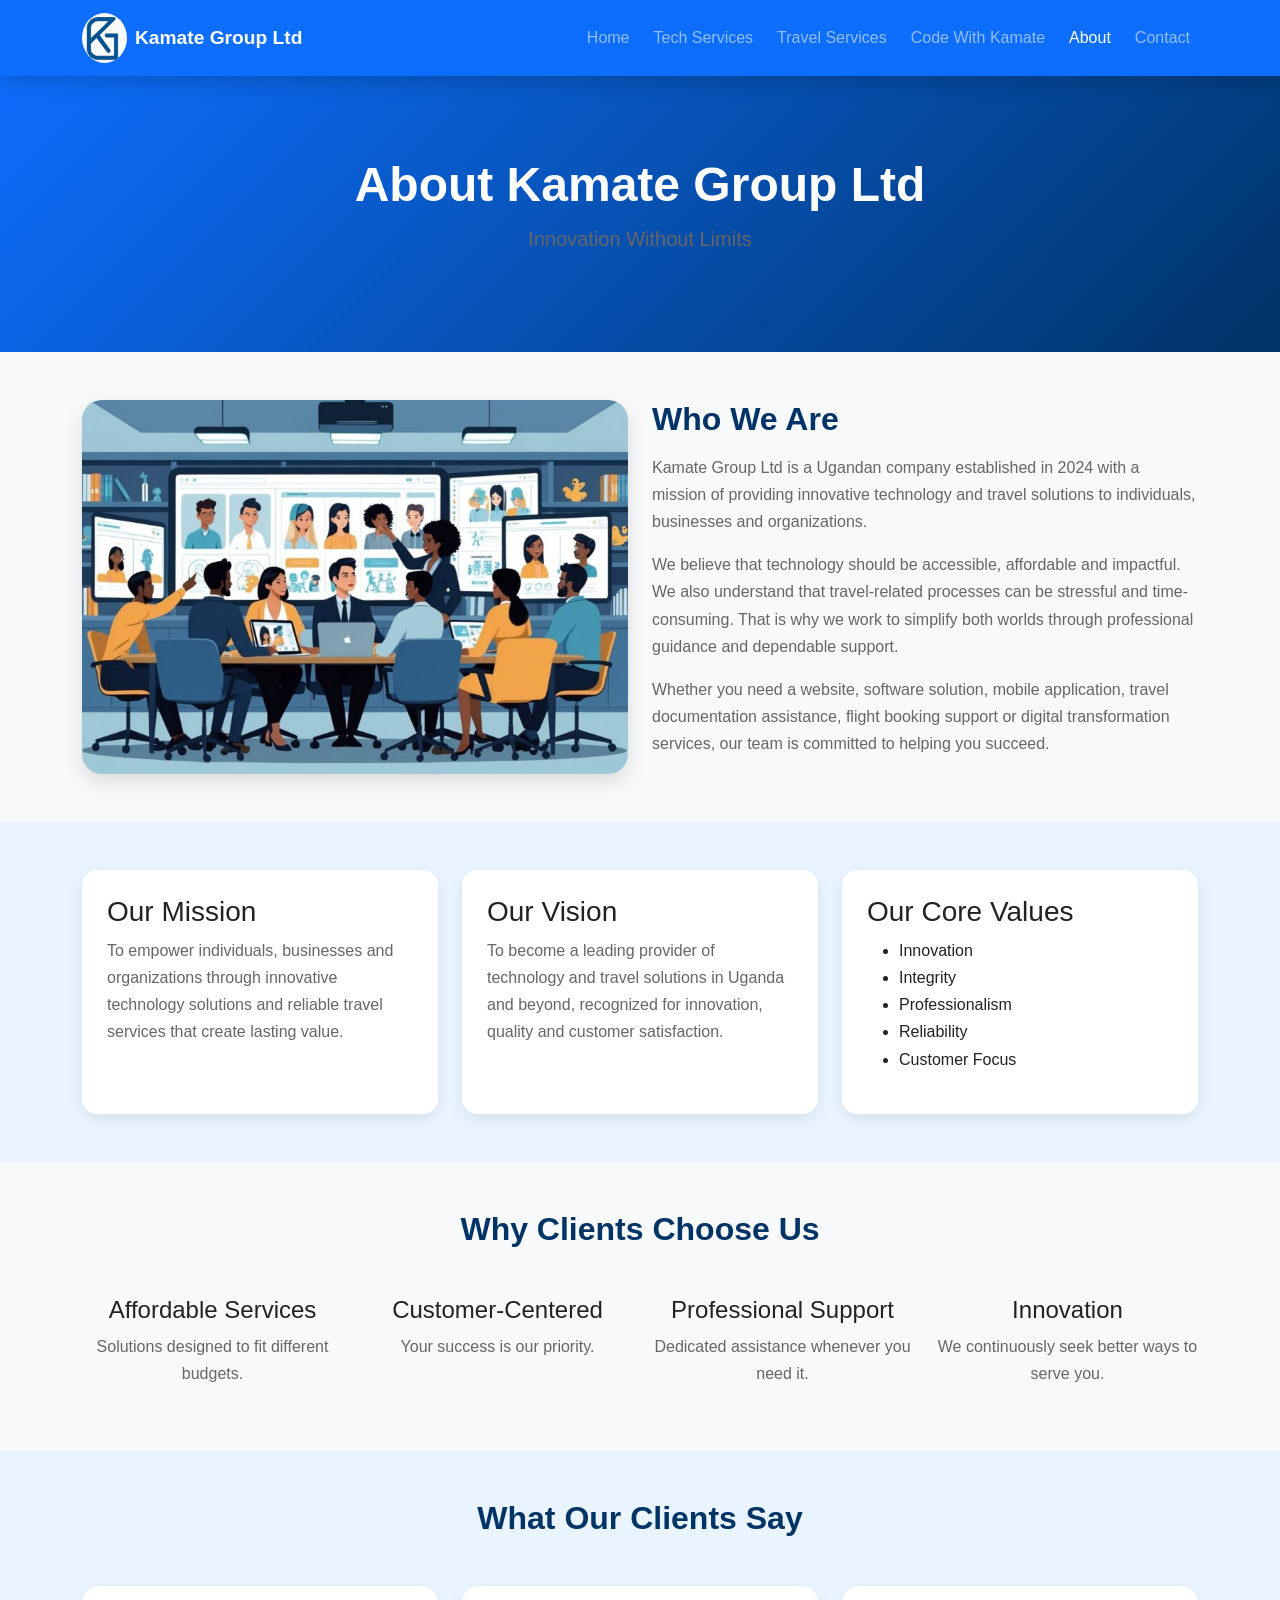
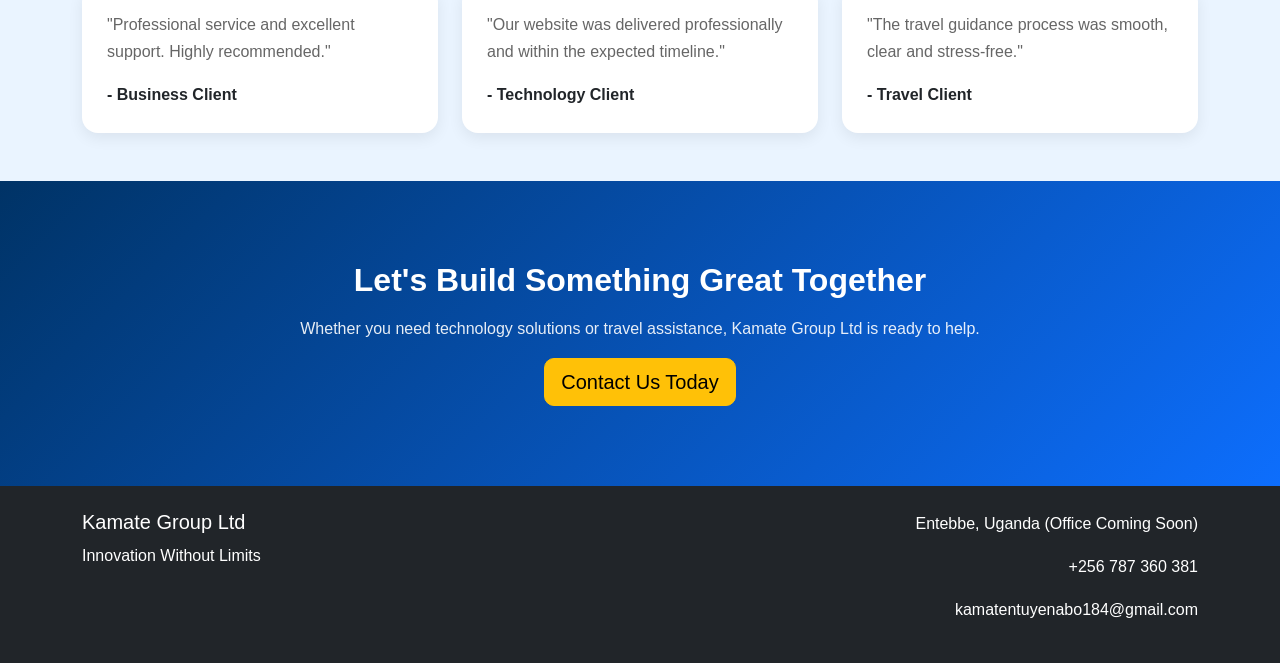
==== about.html @ bf947d2b "Basic designs done" ====
<!DOCTYPE html>
<html lang="en">
<head>
    <meta charset="UTF-8">
    <meta name="viewport" content="width=device-width, initial-scale=1.0">

    <title>About Us | Kamate Group Ltd</title>

    <meta name="description"
        content="Learn about Kamate Group Ltd, our mission, vision, values and commitment to delivering technology and travel solutions across Uganda.">

    <meta name="keywords"
        content="About Kamate Group Ltd, Technology Services Uganda, Travel Services Uganda">

    <link rel="icon" href="images/logo.jpeg">

    <link href="https://cdn.jsdelivr.net/npm/bootstrap@5.3.7/dist/css/bootstrap.min.css" rel="stylesheet">

    <link rel="stylesheet" href="style.css">
</head>
<body>

<!-- NAVBAR -->

<nav class="navbar navbar-expand-lg navbar-dark bg-primary sticky-top shadow">
    <div class="container">

        <a class="navbar-brand d-flex align-items-center" href="index.html">
            <img src="images/logo.jpeg" alt="Logo" width="45" class="me-2">
            <strong>Kamate Group Ltd</strong>
        </a>

        <button class="navbar-toggler"
            type="button"
            data-bs-toggle="collapse"
            data-bs-target="#navbarNav">
            <span class="navbar-toggler-icon"></span>
        </button>

        <div class="collapse navbar-collapse" id="navbarNav">

            <ul class="navbar-nav ms-auto">

                <li class="nav-item">
                    <a class="nav-link" href="index.html">Home</a>
                </li>

                <li class="nav-item">
                    <a class="nav-link" href="tech.html">Tech Services</a>
                </li>

                <li class="nav-item">
                    <a class="nav-link" href="travel.html">Travel Services</a>
                </li>

                <li class="nav-item">
                    <a class="nav-link" href="codewithkamate.html">Code With Kamate</a>
                </li>

                <li class="nav-item">
                    <a class="nav-link active" href="about.html">About</a>
                </li>

                <li class="nav-item">
                    <a class="nav-link" href="contact.html">Contact</a>
                </li>

            </ul>

        </div>

    </div>
</nav>

<!-- PAGE BANNER -->

<section class="page-banner">
    <div class="container">

        <h1>About Kamate Group Ltd</h1>

        <p class="lead">
            Innovation Without Limits
        </p>

    </div>
</section>

<!-- COMPANY INTRO -->

<section class="py-5">

    <div class="container">

        <div class="row align-items-center">

            <div class="col-lg-6">

                <img src="images/team.jpg"
                    alt="Kamate Group Ltd Team"
                    class="img-fluid about-image">

            </div>

            <div class="col-lg-6 mt-4 mt-lg-0">

                <h2>Who We Are</h2>

                <p>
                    Kamate Group Ltd is a Ugandan company established in 2024
                    with a mission of providing innovative technology and travel
                    solutions to individuals, businesses and organizations.
                </p>

                <p>
                    We believe that technology should be accessible,
                    affordable and impactful. We also understand that
                    travel-related processes can be stressful and time-consuming.
                    That is why we work to simplify both worlds through
                    professional guidance and dependable support.
                </p>

                <p>
                    Whether you need a website, software solution,
                    mobile application, travel documentation assistance,
                    flight booking support or digital transformation services,
                    our team is committed to helping you succeed.
                </p>

            </div>

        </div>

    </div>

</section>

<!-- MISSION VISION VALUES -->

<section class="bg-light py-5">

    <div class="container">

        <div class="row g-4">

            <div class="col-md-4">

                <div class="mission-card">

                    <h3>Our Mission</h3>

                    <p>
                        To empower individuals, businesses and organizations
                        through innovative technology solutions and reliable
                        travel services that create lasting value.
                    </p>

                </div>

            </div>

            <div class="col-md-4">

                <div class="vision-card">

                    <h3>Our Vision</h3>

                    <p>
                        To become a leading provider of technology and travel
                        solutions in Uganda and beyond, recognized for
                        innovation, quality and customer satisfaction.
                    </p>

                </div>

            </div>

            <div class="col-md-4">

                <div class="value-card">

                    <h3>Our Core Values</h3>

                    <ul>
                        <li>Innovation</li>
                        <li>Integrity</li>
                        <li>Professionalism</li>
                        <li>Reliability</li>
                        <li>Customer Focus</li>
                    </ul>

                </div>

            </div>

        </div>

    </div>

</section>

<!-- WHY US -->

<section class="py-5">

    <div class="container">

        <div class="text-center mb-5">

            <h2>Why Clients Choose Us</h2>

        </div>

        <div class="row text-center">

            <div class="col-md-3">
                <h4>Affordable Services</h4>
                <p>Solutions designed to fit different budgets.</p>
            </div>

            <div class="col-md-3">
                <h4>Customer-Centered</h4>
                <p>Your success is our priority.</p>
            </div>

            <div class="col-md-3">
                <h4>Professional Support</h4>
                <p>Dedicated assistance whenever you need it.</p>
            </div>

            <div class="col-md-3">
                <h4>Innovation</h4>
                <p>We continuously seek better ways to serve you.</p>
            </div>

        </div>

    </div>

</section>

<!-- TESTIMONIALS -->

<section class="bg-light py-5">

    <div class="container">

        <div class="text-center mb-5">

            <h2>What Our Clients Say</h2>

        </div>

        <div class="row g-4">

            <div class="col-md-4">

                <div class="card h-100">

                    <div class="card-body">

                        <p>
                            "Professional service and excellent support.
                            Highly recommended."
                        </p>

                        <strong>- Business Client</strong>

                    </div>

                </div>

            </div>

            <div class="col-md-4">

                <div class="card h-100">

                    <div class="card-body">

                        <p>
                            "Our website was delivered professionally
                            and within the expected timeline."
                        </p>

                        <strong>- Technology Client</strong>

                    </div>

                </div>

            </div>

            <div class="col-md-4">

                <div class="card h-100">

                    <div class="card-body">

                        <p>
                            "The travel guidance process was smooth,
                            clear and stress-free."
                        </p>

                        <strong>- Travel Client</strong>

                    </div>

                </div>

            </div>

        </div>

    </div>

</section>

<!-- CALL TO ACTION -->

<section class="cta-section">

    <div class="container text-center">

        <h2>Let's Build Something Great Together</h2>

        <p>
            Whether you need technology solutions or travel assistance,
            Kamate Group Ltd is ready to help.
        </p>

        <a href="contact.html"
            class="btn btn-warning btn-lg">
            Contact Us Today
        </a>

    </div>

</section>

<!-- FOOTER -->

<footer class="bg-dark text-white py-4">

    <div class="container">

        <div class="row">

            <div class="col-md-6">

                <h5>Kamate Group Ltd</h5>

                <p>Innovation Without Limits</p>

            </div>

            <div class="col-md-6 text-md-end">

                <p>Entebbe, Uganda (Office Coming Soon)</p>

                <p>
                    <a href="https://wa.me/256787360381?text=Hello,%20I%20need%20help%20with..."
                        class="text-white">
                        +256 787 360 381
                    </a>
                </p>

                <p>
                    <a href="mailto:kamatentuyenabo184@gmail.com"
                        class="text-white">
                        kamatentuyenabo184@gmail.com
                    </a>
                </p>

            </div>

        </div>

    </div>

</footer>

<script src="https://cdn.jsdelivr.net/npm/bootstrap@5.3.7/dist/js/bootstrap.bundle.min.js"></script>
<script src="script.js"></script>

</body>
</html>
---- style.css ----
/* =========================
   GLOBAL STYLES
========================= */

:root {
    --primary-blue: #0d6efd;
    --dark-blue: #003366;
    --light-blue: #eaf4ff;
    --gold: #ffc107;
    --text-dark: #222;
    --text-light: #666;
    --white: #ffffff;
}

html {
    scroll-behavior: smooth;
}

body {
    font-family: "Segoe UI", Tahoma, Geneva, Verdana, sans-serif;
    color: var(--text-dark);
    background-color: #f8f9fa;
    line-height: 1.7;
}

/* =========================
   NAVBAR
========================= */

.navbar {
    transition: 0.3s ease;
}

.navbar-brand {
    font-size: 1.2rem;
}

.navbar-brand img {
    border-radius: 50%;
}

.nav-link {
    font-weight: 500;
    margin-left: 8px;
    transition: 0.3s;
}

.nav-link:hover {
    color: #ffd54f !important;
}

/* =========================
   HERO SECTION
========================= */

.hero-section {
    background: linear-gradient(
        135deg,
        var(--primary-blue),
        var(--dark-blue)
    );
    color: white;
    padding: 90px 0;
}

.hero-section h1 {
    line-height: 1.2;
}

.hero-logo {
    max-width: 420px;
    width: 100%;
    animation: floatLogo 4s ease-in-out infinite;
}

@keyframes floatLogo {
    0% {
        transform: translateY(0px);
    }

    50% {
        transform: translateY(-10px);
    }

    100% {
        transform: translateY(0px);
    }
}

/* =========================
   BUTTONS
========================= */

.btn {
    border-radius: 10px;
    transition: 0.3s;
}

.btn:hover {
    transform: translateY(-2px);
}

/* =========================
   SERVICE CARDS
========================= */

.service-card {
    border: none;
    border-radius: 18px;
    transition: 0.35s;
    overflow: hidden;
    box-shadow: 0 6px 18px rgba(0,0,0,0.08);
}

.service-card:hover {
    transform: translateY(-8px);
    box-shadow: 0 15px 35px rgba(0,0,0,0.12);
}

.service-card .card-body {
    padding: 30px;
}

.service-card h3 {
    color: var(--primary-blue);
    margin-bottom: 15px;
}

/* =========================
   GENERAL CARDS
========================= */

.card {
    border: none;
    border-radius: 16px;
    transition: 0.3s;
    box-shadow: 0 5px 15px rgba(0,0,0,0.07);
}

.card:hover {
    transform: translateY(-5px);
}

.card-body {
    padding: 25px;
}

/* =========================
   SECTION HEADINGS
========================= */

section h2 {
    font-weight: 700;
    margin-bottom: 15px;
    color: var(--dark-blue);
}

section p {
    color: var(--text-light);
}

/* =========================
   WHY CHOOSE US
========================= */

.bg-light {
    background-color: var(--light-blue) !important;
}

/* =========================
   CTA SECTION
========================= */

.cta-section {
    background: linear-gradient(
        135deg,
        var(--dark-blue),
        var(--primary-blue)
    );
    color: white;
    padding: 80px 20px;
}

.cta-section h2 {
    color: white;
}

.cta-section p {
    color: rgba(255,255,255,0.9);
}

/* =========================
   FOOTER
========================= */

footer {
    margin-top: 0;
}

footer a {
    text-decoration: none;
}

footer a:hover {
    color: var(--gold) !important;
}

/* =========================
   PAGE BANNER
========================= */

.page-banner {
    background: linear-gradient(
        135deg,
        var(--primary-blue),
        var(--dark-blue)
    );
    color: white;
    padding: 80px 0;
    text-align: center;
}

.page-banner h1 {
    font-size: 3rem;
    font-weight: 700;
}

/* =========================
   ABOUT PAGE
========================= */

.about-image {
    border-radius: 20px;
    box-shadow: 0 8px 20px rgba(0,0,0,0.12);
}

.mission-card,
.vision-card,
.value-card {
    background: white;
    border-radius: 15px;
    padding: 25px;
    height: 100%;
    box-shadow: 0 5px 15px rgba(0,0,0,0.08);
}

/* =========================
   CONTACT PAGE
========================= */

.contact-card {
    background: white;
    border-radius: 18px;
    padding: 30px;
    box-shadow: 0 8px 25px rgba(0,0,0,0.08);
}

.form-control {
    border-radius: 10px;
    padding: 12px;
}

textarea.form-control {
    min-height: 140px;
}

.contact-icon {
    font-size: 2rem;
    color: var(--primary-blue);
}

/* =========================
   TRAVEL GALLERY
========================= */

.travel-image {
    width: 100%;
    height: 260px;
    object-fit: cover;
    border-radius: 15px;
    transition: 0.4s;
}

.travel-image:hover {
    transform: scale(1.03);
}

/* =========================
   PROJECTS
========================= */

.project-card {
    height: 100%;
}

.project-card a {
    text-decoration: none;
}

/* =========================
   CODE WITH KAMATE
========================= */

.youtube-section {
    background: white;
    padding: 60px 0;
}

.youtube-logo {
    max-width: 120px;
}

.youtube-card {
    border-radius: 18px;
    overflow: hidden;
}

/* =========================
   BADGES
========================= */

.badge {
    padding: 10px 15px;
    font-size: 0.9rem;
}

/* =========================
   SIMPLE FADE-IN
========================= */

.fade-in {
    animation: fadeIn 1s ease;
}

@keyframes fadeIn {

    from {
        opacity: 0;
        transform: translateY(20px);
    }

    to {
        opacity: 1;
        transform: translateY(0);
    }

}

/* =========================
   RESPONSIVE
========================= */

@media (max-width: 992px) {

    .hero-section {
        text-align: center;
        padding: 70px 0;
    }

    .hero-logo {
        max-width: 280px;
    }

    .page-banner h1 {
        font-size: 2.2rem;
    }

}

@media (max-width: 768px) {

    .hero-section h1 {
        font-size: 2rem;
    }

    .cta-section {
        padding: 60px 20px;
    }

    .travel-image {
        height: 220px;
    }

}

@media (max-width: 576px) {

    .hero-section {
        padding: 50px 0;
    }

    .hero-section h1 {
        font-size: 1.8rem;
    }

    .page-banner h1 {
        font-size: 1.8rem;
    }

}
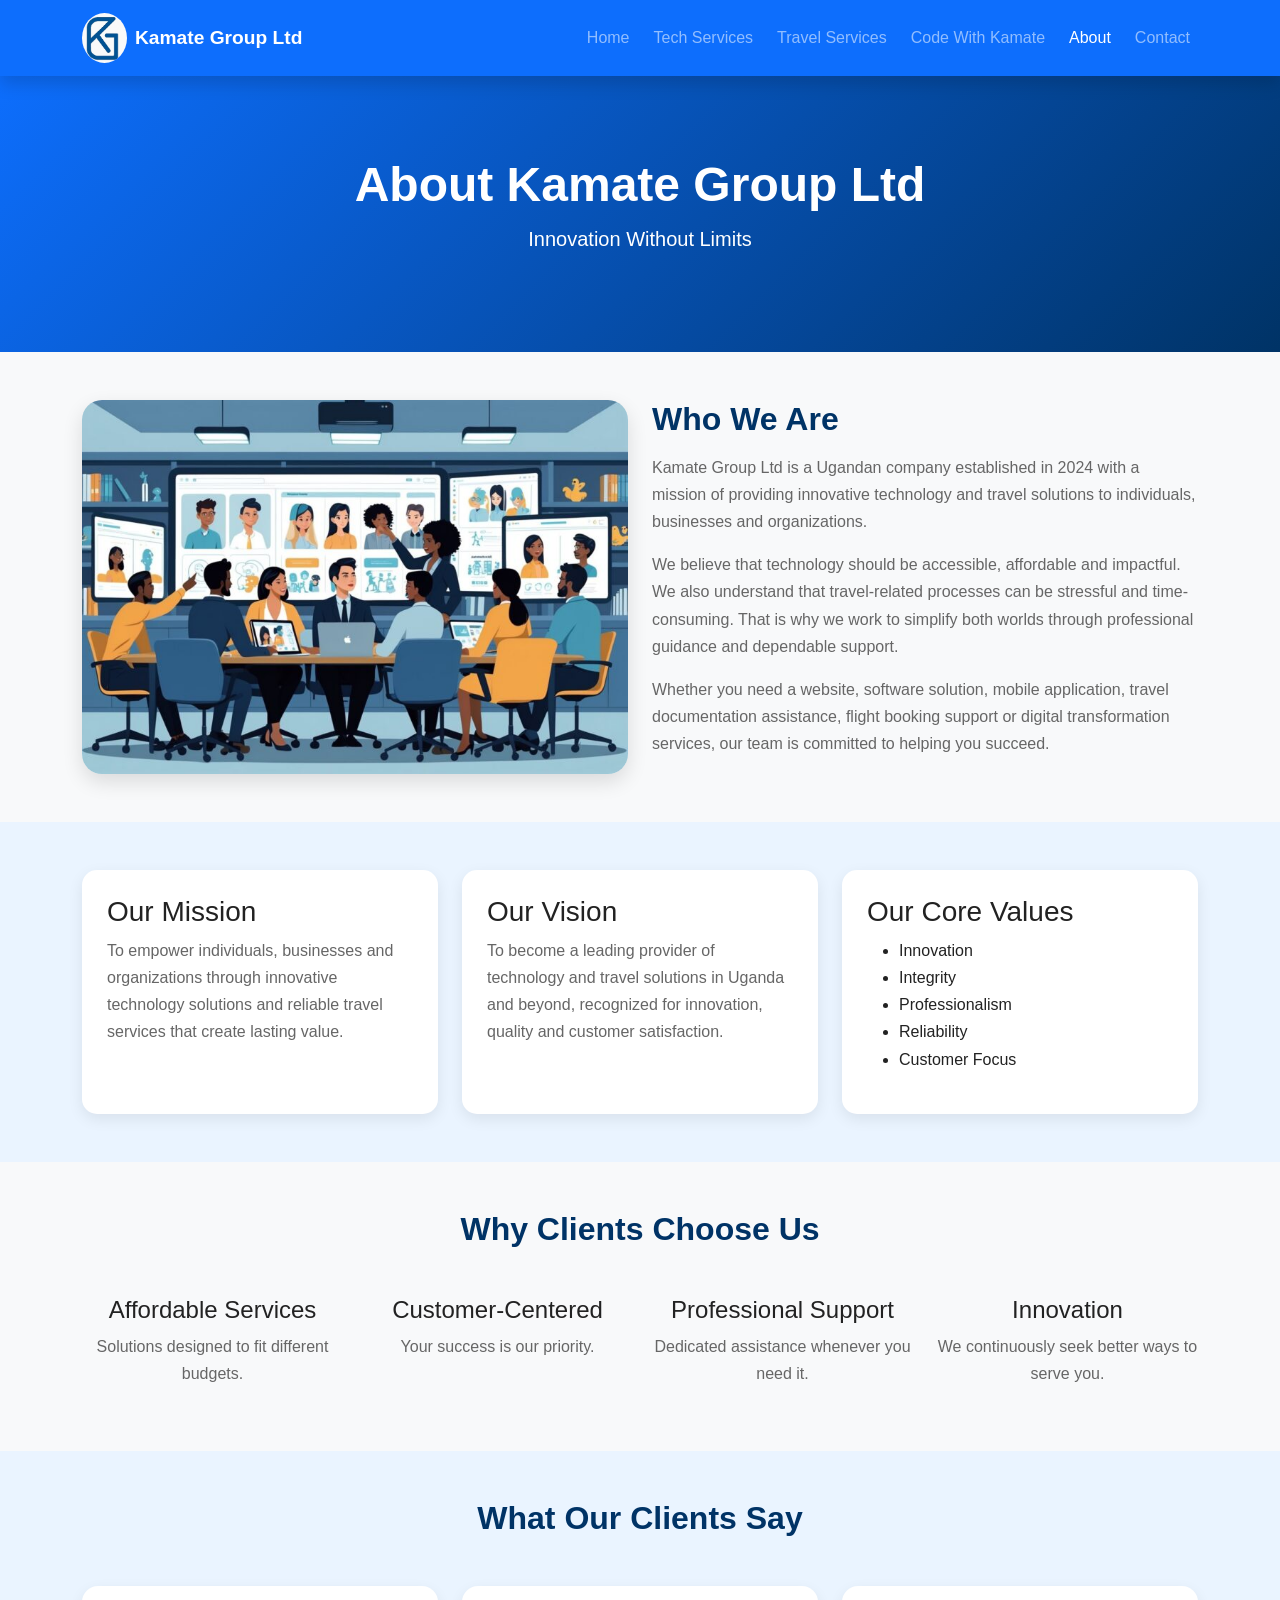
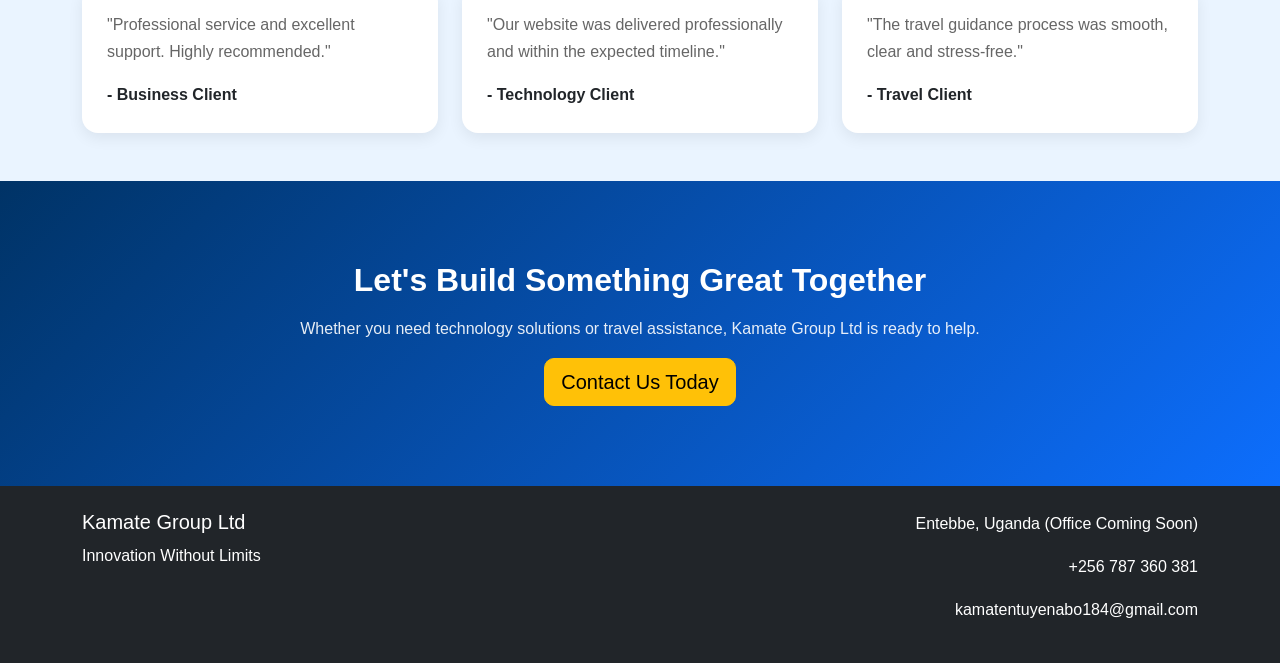
==== commit be638451: "Fixed some UI design errors" ====
--- a/about.html
+++ b/about.html
@@ -79,7 +79,7 @@
 
         <h1>About Kamate Group Ltd</h1>
 
-        <p class="lead">
+        <p class="lead text-white">
             Innovation Without Limits
         </p>
 
